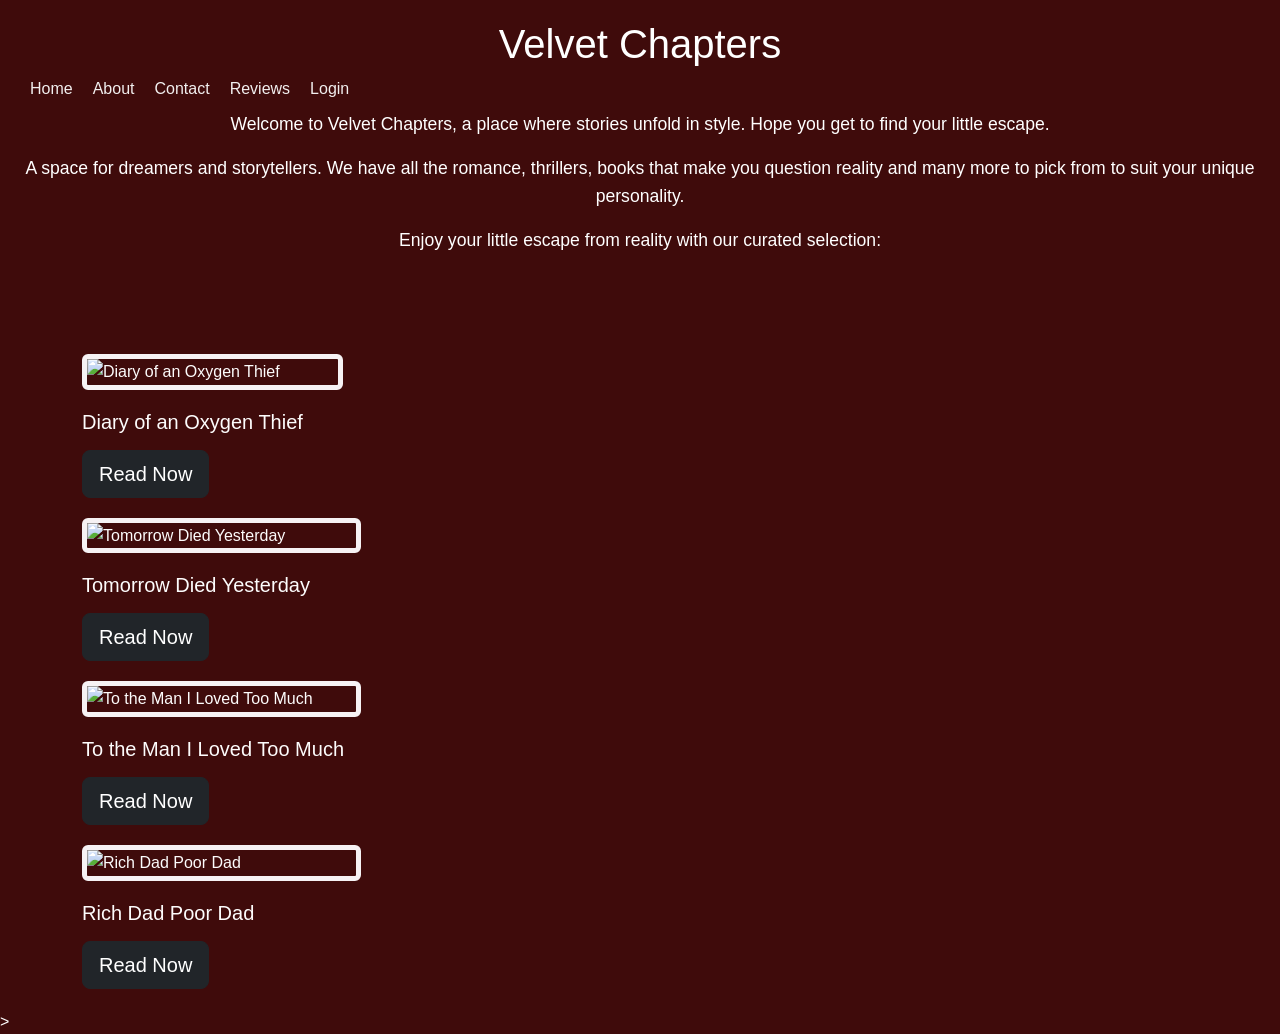
==== index.html @ 5308b716 "Add files via upload" ====
<!DOCTYPE html>
<html lang="en">
<head>
    <meta charset="UTF-8">
    <meta name="viewport" content="width=device-width, initial-scale=1.0">
    <title>velvet-chapters</title>
      <link href="https://cdn.jsdelivr.net/npm/bootstrap@5.3.0/dist/css/bootstrap.min.css" rel="stylesheet"> 
    <link rel="stylesheet" href="style.css">
</head>
<body>
    <header>
        <h1 class="text-side">Velvet Chapters</h1>

        <div class="title"> 

        </div>

        <nav class="navbar navbar-expand-lg navbar-dark bg-maroon">
                <sidebar><ul class="navbar-nav">
                <li><a href="index.html">Home</a></li>
                <li><a href="about.html">About</a></li>
                <li><a href="contact.html">Contact</a></li>
                <li><a href="reviews.html">Reviews</a></li>
                <li><a href="login.html">Login</a></li>
            </ul></nav>
            </div>

            <div class="body">
                <p>Welcome to Velvet Chapters, a place where stories unfold in style. Hope you get to find your little escape.</p>
                <p>A space for dreamers and storytellers. We have all the romance, thrillers, books that make you question reality and many more to pick from to suit your unique personality.</p> 
                <p>Enjoy your little escape from reality with our curated selection:</p>
            </div>


    </header>
    <main class="container mt-4">
        <div class="row">
 <div class="col-md-3">                                                                                  
<img src="diary of an oxygen thief image.jpg" alt="Diary of an Oxygen Thief" class="img-fluid rounded">  
<h5 class="card-title">Diary of an Oxygen Thief</h5>                                                     
<a href="diary of an oxygen thief.pdf" class="btn btn-dark btn-lg mt-3" target="_blank">                 
   Read Now                                                                                               
</a>                                                                                                     
  </div>                                                                                                 
</div>
</div>

 <div class="col-md-3">
    <img src="tomorrow died yesterday image.jpg" alt="Tomorrow Died Yesterday" class="img-fluid rounded">
 <h5 class="card-title">Tomorrow Died Yesterday</h5>
<a href="tomorrow died yesterday.pdf" class="btn btn-dark btn-lg mt-3" target="_blank">
    Read Now 
</a>
    </div>
</div>
</div>

 <div class="col-md-3">
    <img src="to the man i loved too much image.jpg" alt="To the Man I Loved Too Much" class="img-fluid rounded">
 <h5 class="card-title">To the Man I Loved Too Much</h5>
<a href="to the man i loved too much 2.pdf" class="btn btn-dark btn-lg mt-3" target="_blank">
    Read Now 
</a>
    </div>
</div>
</div>

 <div class="col-md-3">
    <img src="rich dad poor dad image.jpg" alt="Rich Dad Poor Dad" class="img-fluid rounded">
 <h5 class="card-title">Rich Dad Poor Dad</h5>
<a href="rich dad poor dad 2.pdf" class="btn btn-dark btn-lg mt-3" target="_blank">
    Read Now 
</a>
    </div>
</div>
</div>
    </main>

    <script src="https://cdn.jsdelivr.net/npm/bootstrap@5.3.0/dist/js/bootstrap.bundle.min.js"></script>
</body>>
</html>
---- style.css ----
body {
    font-family: Arial, sans-serif;
    color: #fdfcfc;
    background-color: #3f0b0b;
    margin: 0;
    padding: 0;
    line-height: 1.6;
}
header {
    background-color: #3f0b0b;
    color: rgb(255, 255, 255);
    padding: 20px;
    text-align: center;
}
header h1 {
    margin: 0;
}
nav a {
    color: rgb(242, 239, 239);
    text-decoration: none;
    margin: 0 10px;
}
nav a:hover {
    text-decoration: underline;
}
main {
    padding: 20px;
    max-width: 800px;
    margin: 0 auto;
}
main img {
    max-width: 100%;
    height: auto;
    display: block;
    margin: 20px 0;
}
footer {
    background-color: #601516;
    color: white;
    text-align: center;
    padding: 10px;
    position: fixed;
    width: 100%;
    bottom: 0;
}
p {
    font-size: 1.1em;
}
a {
    color: #f7f4f5;
    text-decoration:none
}
a:hover {
    text-decoration:underline;
}
img {
    border: 5px solid #f6f2f4;
    border-radius: 10px;
}
main a[href^="mailto:"] {
    color: #fcf7f7;
    font-weight: bold;
}
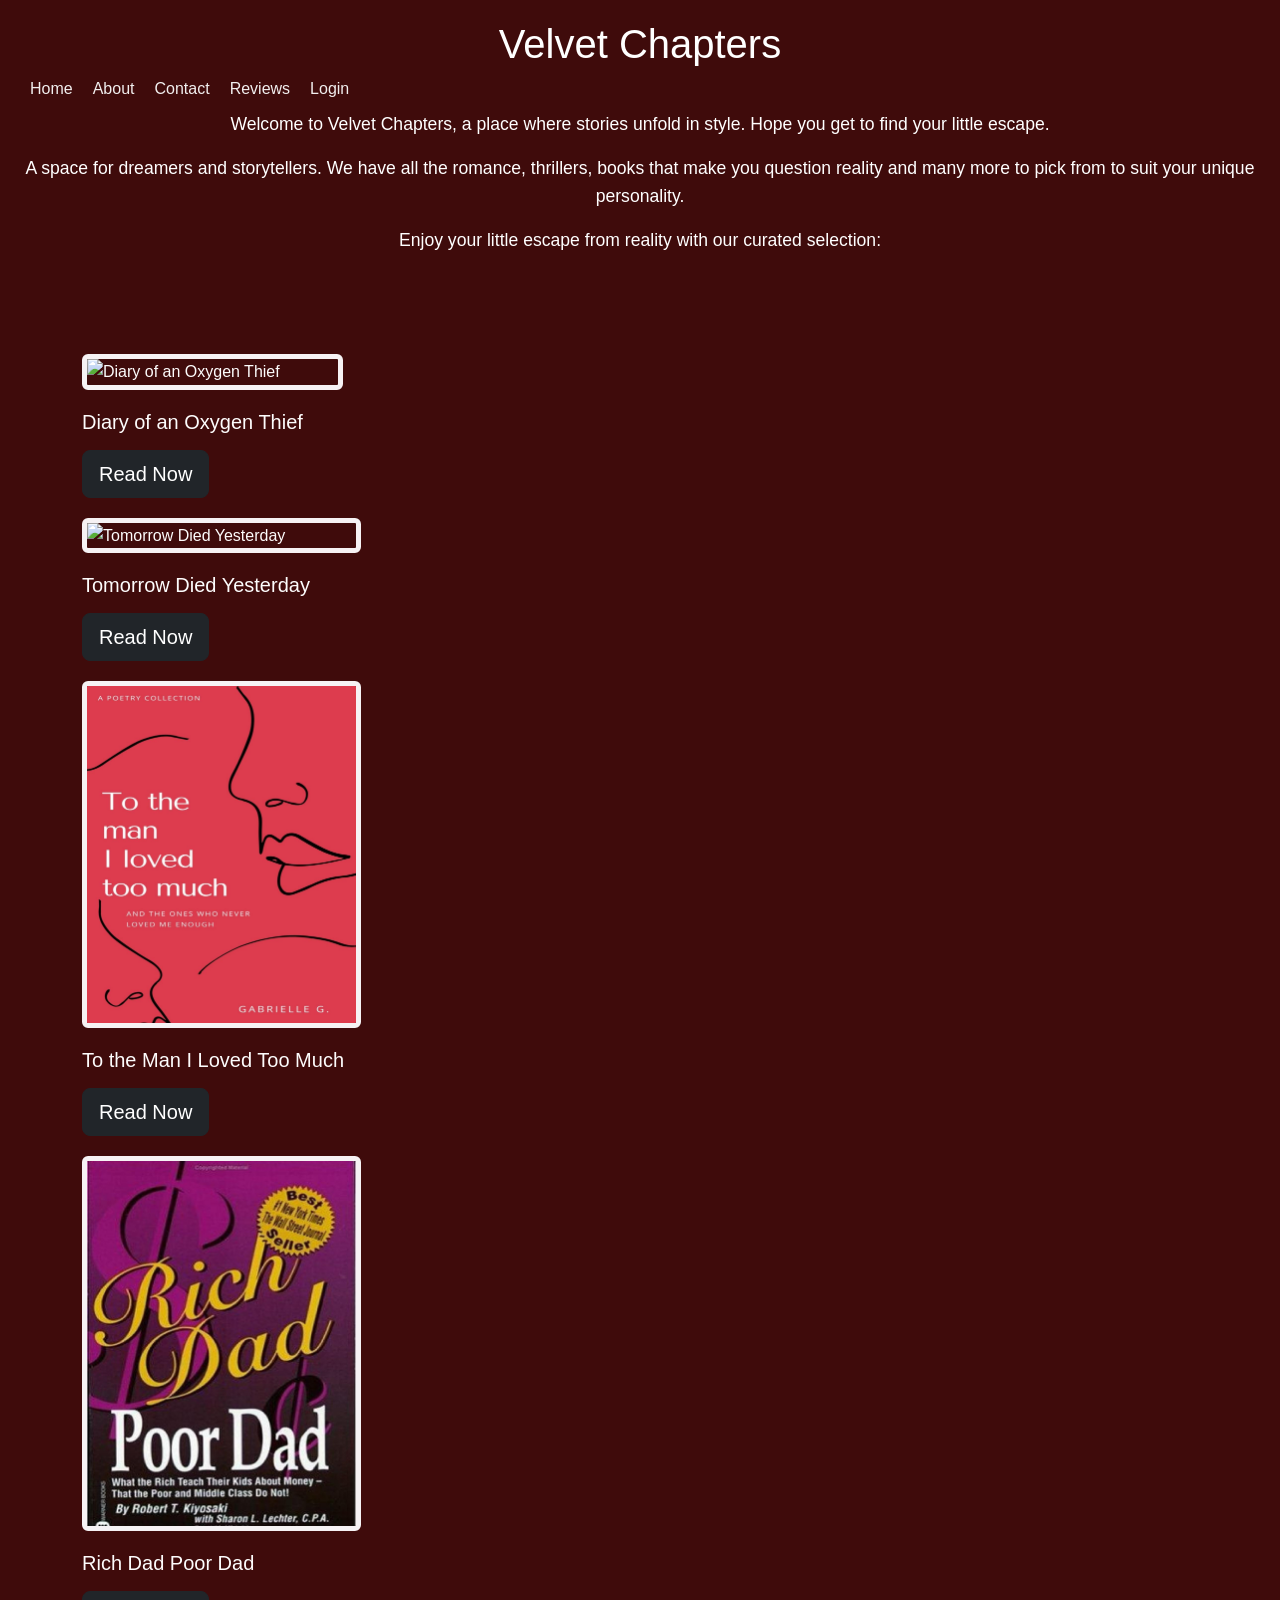
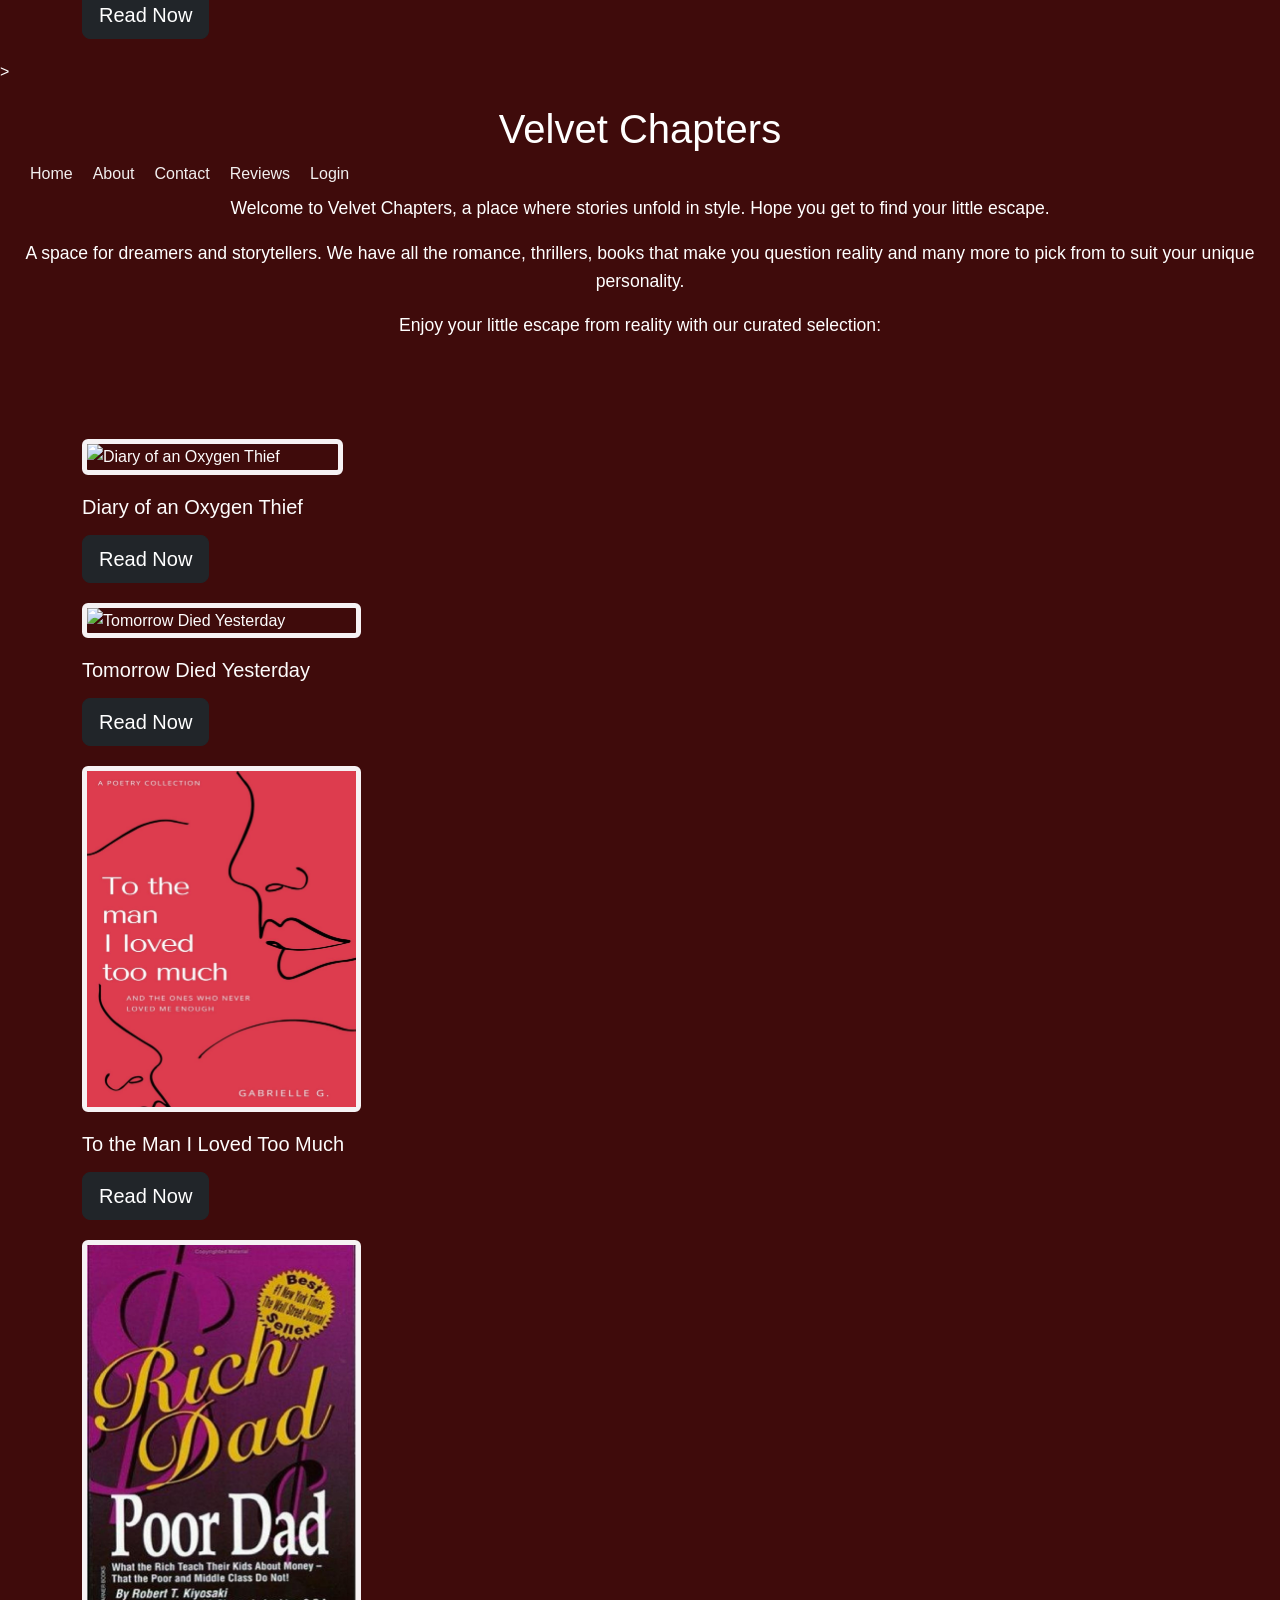
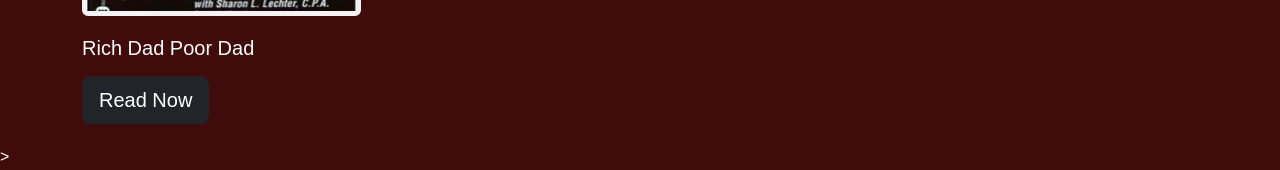
==== commit a450afcb: "Add files via upload" ====
--- a/index.html
+++ b/index.html
@@ -1,82 +1,165 @@
-<!DOCTYPE html>
-<html lang="en">
-<head>
-    <meta charset="UTF-8">
-    <meta name="viewport" content="width=device-width, initial-scale=1.0">
-    <title>velvet-chapters</title>
-      <link href="https://cdn.jsdelivr.net/npm/bootstrap@5.3.0/dist/css/bootstrap.min.css" rel="stylesheet"> 
-    <link rel="stylesheet" href="style.css">
-</head>
-<body>
-    <header>
-        <h1 class="text-side">Velvet Chapters</h1>
-
-        <div class="title"> 
-
-        </div>
-
-        <nav class="navbar navbar-expand-lg navbar-dark bg-maroon">
-                <sidebar><ul class="navbar-nav">
-                <li><a href="index.html">Home</a></li>
-                <li><a href="about.html">About</a></li>
-                <li><a href="contact.html">Contact</a></li>
-                <li><a href="reviews.html">Reviews</a></li>
-                <li><a href="login.html">Login</a></li>
-            </ul></nav>
-            </div>
-
-            <div class="body">
-                <p>Welcome to Velvet Chapters, a place where stories unfold in style. Hope you get to find your little escape.</p>
-                <p>A space for dreamers and storytellers. We have all the romance, thrillers, books that make you question reality and many more to pick from to suit your unique personality.</p> 
-                <p>Enjoy your little escape from reality with our curated selection:</p>
-            </div>
-
-
-    </header>
-    <main class="container mt-4">
-        <div class="row">
- <div class="col-md-3">                                                                                  
-<img src="diary of an oxygen thief image.jpg" alt="Diary of an Oxygen Thief" class="img-fluid rounded">  
-<h5 class="card-title">Diary of an Oxygen Thief</h5>                                                     
-<a href="diary of an oxygen thief.pdf" class="btn btn-dark btn-lg mt-3" target="_blank">                 
-   Read Now                                                                                               
-</a>                                                                                                     
-  </div>                                                                                                 
-</div>
-</div>
-
- <div class="col-md-3">
-    <img src="tomorrow died yesterday image.jpg" alt="Tomorrow Died Yesterday" class="img-fluid rounded">
- <h5 class="card-title">Tomorrow Died Yesterday</h5>
-<a href="tomorrow died yesterday.pdf" class="btn btn-dark btn-lg mt-3" target="_blank">
-    Read Now 
-</a>
-    </div>
-</div>
-</div>
-
- <div class="col-md-3">
-    <img src="to the man i loved too much image.jpg" alt="To the Man I Loved Too Much" class="img-fluid rounded">
- <h5 class="card-title">To the Man I Loved Too Much</h5>
-<a href="to the man i loved too much 2.pdf" class="btn btn-dark btn-lg mt-3" target="_blank">
-    Read Now 
-</a>
-    </div>
-</div>
-</div>
-
- <div class="col-md-3">
-    <img src="rich dad poor dad image.jpg" alt="Rich Dad Poor Dad" class="img-fluid rounded">
- <h5 class="card-title">Rich Dad Poor Dad</h5>
-<a href="rich dad poor dad 2.pdf" class="btn btn-dark btn-lg mt-3" target="_blank">
-    Read Now 
-</a>
-    </div>
-</div>
-</div>
-    </main>
-
-    <script src="https://cdn.jsdelivr.net/npm/bootstrap@5.3.0/dist/js/bootstrap.bundle.min.js"></script>
-</body>>
-</html>
-
+<!DOCTYPE html>
+<html lang="en">
+<head>
+    <meta charset="UTF-8">
+    <meta name="viewport" content="width=device-width, initial-scale=1.0">
+    <title>velvet-chapters</title>
+      <link href="https://cdn.jsdelivr.net/npm/bootstrap@5.3.0/dist/css/bootstrap.min.css" rel="stylesheet"> 
+    <link rel="stylesheet" href="style.css">
+</head>
+<body>
+    <header>
+        <h1 class="text-side">Velvet Chapters</h1>
+
+        <div class="title"> 
+
+        </div>
+
+        <nav class="navbar navbar-expand-lg navbar-dark bg-maroon">
+                <sidebar><ul class="navbar-nav">
+                <li><a href="index.html">Home</a></li>
+                <li><a href="about.html">About</a></li>
+                <li><a href="contact.html">Contact</a></li>
+                <li><a href="reviews.html">Reviews</a></li>
+                <li><a href="login.html">Login</a></li>
+            </ul></nav>
+            </div>
+
+            <div class="body">
+                <p>Welcome to Velvet Chapters, a place where stories unfold in style. Hope you get to find your little escape.</p>
+                <p>A space for dreamers and storytellers. We have all the romance, thrillers, books that make you question reality and many more to pick from to suit your unique personality.</p> 
+                <p>Enjoy your little escape from reality with our curated selection:</p>
+            </div>
+
+
+    </header>
+    <main class="container mt-4">
+        <div class="row">
+ <div class="col-md-3">                                                                                  
+<img src="diary of an oxygen thief image.jpg" alt="Diary of an Oxygen Thief" class="img-fluid rounded">  
+<h5 class="card-title">Diary of an Oxygen Thief</h5>                                                     
+<a href="diary of an oxygen thief.pdf" class="btn btn-dark btn-lg mt-3" target="_blank">                 
+   Read Now                                                                                               
+</a>                                                                                                     
+  </div>                                                                                                 
+</div>
+</div>
+
+ <div class="col-md-3">
+    <img src="tomorrow died yesterday image.jpg" alt="Tomorrow Died Yesterday" class="img-fluid rounded">
+ <h5 class="card-title">Tomorrow Died Yesterday</h5>
+<a href="tomorrow died yesterday.pdf" class="btn btn-dark btn-lg mt-3" target="_blank">
+    Read Now 
+</a>
+    </div>
+</div>
+</div>
+
+ <div class="col-md-3">
+    <img src="to the man i loved too much image.jpg" alt="To the Man I Loved Too Much" class="img-fluid rounded">
+ <h5 class="card-title">To the Man I Loved Too Much</h5>
+<a href="to the man i loved too much 2.pdf" class="btn btn-dark btn-lg mt-3" target="_blank">
+    Read Now 
+</a>
+    </div>
+</div>
+</div>
+
+ <div class="col-md-3">
+    <img src="rich dad poor dad image.jpg" alt="Rich Dad Poor Dad" class="img-fluid rounded">
+ <h5 class="card-title">Rich Dad Poor Dad</h5>
+<a href="rich dad poor dad 2.pdf" class="btn btn-dark btn-lg mt-3" target="_blank">
+    Read Now 
+</a>
+    </div>
+</div>
+</div>
+    </main>
+
+    <script src="https://cdn.jsdelivr.net/npm/bootstrap@5.3.0/dist/js/bootstrap.bundle.min.js"></script>
+</body>>
+</html>
+
+
+<!DOCTYPE html>
+<html lang="en">
+<head>
+    <meta charset="UTF-8">
+    <meta name="viewport" content="width=device-width, initial-scale=1.0">
+    <title>velvet-chapters</title>
+      <link href="https://cdn.jsdelivr.net/npm/bootstrap@5.3.0/dist/css/bootstrap.min.css" rel="stylesheet"> 
+    <link rel="stylesheet" href="style.css">
+</head>
+<body>
+    <header>
+        <h1 class="text-side">Velvet Chapters</h1>
+
+        <div class="title"> 
+
+        </div>
+
+        <nav class="navbar navbar-expand-lg navbar-dark bg-maroon">
+                <sidebar><ul class="navbar-nav">
+                <li><a href="index.html">Home</a></li>
+                <li><a href="about.html">About</a></li>
+                <li><a href="contact.html">Contact</a></li>
+                <li><a href="reviews.html">Reviews</a></li>
+                <li><a href="login.html">Login</a></li>
+            </ul></nav>
+            </div>
+
+            <div class="body">
+                <p>Welcome to Velvet Chapters, a place where stories unfold in style. Hope you get to find your little escape.</p>
+                <p>A space for dreamers and storytellers. We have all the romance, thrillers, books that make you question reality and many more to pick from to suit your unique personality.</p> 
+                <p>Enjoy your little escape from reality with our curated selection:</p>
+            </div>
+
+
+    </header>
+    <main class="container mt-4">
+        <div class="row">
+ <div class="col-md-3">                                                                                  
+<img src="diary of an oxygen thief image.jpg" alt="Diary of an Oxygen Thief" class="img-fluid rounded">  
+<h5 class="card-title">Diary of an Oxygen Thief</h5>                                                     
+<a href="diary of an oxygen thief.pdf" class="btn btn-dark btn-lg mt-3" target="_blank">                 
+   Read Now                                                                                               
+</a>                                                                                                     
+  </div>                                                                                                 
+</div>
+</div>
+
+ <div class="col-md-3">
+    <img src="tomorrow died yesterday image.jpg" alt="Tomorrow Died Yesterday" class="img-fluid rounded">
+ <h5 class="card-title">Tomorrow Died Yesterday</h5>
+<a href="tomorrow died yesterday.pdf" class="btn btn-dark btn-lg mt-3" target="_blank">
+    Read Now 
+</a>
+    </div>
+</div>
+</div>
+
+ <div class="col-md-3">
+    <img src="to the man i loved too much image.jpg" alt="To the Man I Loved Too Much" class="img-fluid rounded">
+ <h5 class="card-title">To the Man I Loved Too Much</h5>
+<a href="to the man i loved too much 2.pdf" class="btn btn-dark btn-lg mt-3" target="_blank">
+    Read Now 
+</a>
+    </div>
+</div>
+</div>
+
+ <div class="col-md-3">
+    <img src="rich dad poor dad image.jpg" alt="Rich Dad Poor Dad" class="img-fluid rounded">
+ <h5 class="card-title">Rich Dad Poor Dad</h5>
+<a href="rich dad poor dad 2.pdf" class="btn btn-dark btn-lg mt-3" target="_blank">
+    Read Now 
+</a>
+    </div>
+</div>
+</div>
+    </main>
+
+    <script src="https://cdn.jsdelivr.net/npm/bootstrap@5.3.0/dist/js/bootstrap.bundle.min.js"></script>
+</body>>
+</html>
+
--- a/style.css
+++ b/style.css
@@ -1,63 +1,126 @@
-body {
-    font-family: Arial, sans-serif;
-    color: #fdfcfc;
-    background-color: #3f0b0b;
-    margin: 0;
-    padding: 0;
-    line-height: 1.6;
-}
-header {
-    background-color: #3f0b0b;
-    color: rgb(255, 255, 255);
-    padding: 20px;
-    text-align: center;
-}
-header h1 {
-    margin: 0;
-}
-nav a {
-    color: rgb(242, 239, 239);
-    text-decoration: none;
-    margin: 0 10px;
-}
-nav a:hover {
-    text-decoration: underline;
-}
-main {
-    padding: 20px;
-    max-width: 800px;
-    margin: 0 auto;
-}
-main img {
-    max-width: 100%;
-    height: auto;
-    display: block;
-    margin: 20px 0;
-}
-footer {
-    background-color: #601516;
-    color: white;
-    text-align: center;
-    padding: 10px;
-    position: fixed;
-    width: 100%;
-    bottom: 0;
-}
-p {
-    font-size: 1.1em;
-}
-a {
-    color: #f7f4f5;
-    text-decoration:none
-}
-a:hover {
-    text-decoration:underline;
-}
-img {
-    border: 5px solid #f6f2f4;
-    border-radius: 10px;
-}
-main a[href^="mailto:"] {
-    color: #fcf7f7;
-    font-weight: bold;
+body {
+    font-family: Arial, sans-serif;
+    color: #fdfcfc;
+    background-color: #3f0b0b;
+    margin: 0;
+    padding: 0;
+    line-height: 1.6;
+}
+header {
+    background-color: #3f0b0b;
+    color: rgb(255, 255, 255);
+    padding: 20px;
+    text-align: center;
+}
+header h1 {
+    margin: 0;
+}
+nav a {
+    color: rgb(242, 239, 239);
+    text-decoration: none;
+    margin: 0 10px;
+}
+nav a:hover {
+    text-decoration: underline;
+}
+main {
+    padding: 20px;
+    max-width: 800px;
+    margin: 0 auto;
+}
+main img {
+    max-width: 100%;
+    height: auto;
+    display: block;
+    margin: 20px 0;
+}
+footer {
+    background-color: #601516;
+    color: white;
+    text-align: center;
+    padding: 10px;
+    position: fixed;
+    width: 100%;
+    bottom: 0;
+}
+p {
+    font-size: 1.1em;
+}
+a {
+    color: #f7f4f5;
+    text-decoration:none
+}
+a:hover {
+    text-decoration:underline;
+}
+img {
+    border: 5px solid #f6f2f4;
+    border-radius: 10px;
+}
+main a[href^="mailto:"] {
+    color: #fcf7f7;
+    font-weight: bold;
+}
+body {
+    font-family: Arial, sans-serif;
+    color: #fdfcfc;
+    background-color: #3f0b0b;
+    margin: 0;
+    padding: 0;
+    line-height: 1.6;
+}
+header {
+    background-color: #3f0b0b;
+    color: rgb(255, 255, 255);
+    padding: 20px;
+    text-align: center;
+}
+header h1 {
+    margin: 0;
+}
+nav a {
+    color: rgb(242, 239, 239);
+    text-decoration: none;
+    margin: 0 10px;
+}
+nav a:hover {
+    text-decoration: underline;
+}
+main {
+    padding: 20px;
+    max-width: 800px;
+    margin: 0 auto;
+}
+main img {
+    max-width: 100%;
+    height: auto;
+    display: block;
+    margin: 20px 0;
+}
+footer {
+    background-color: #601516;
+    color: white;
+    text-align: center;
+    padding: 10px;
+    position: fixed;
+    width: 100%;
+    bottom: 0;
+}
+p {
+    font-size: 1.1em;
+}
+a {
+    color: #f7f4f5;
+    text-decoration:none
+}
+a:hover {
+    text-decoration:underline;
+}
+img {
+    border: 5px solid #f6f2f4;
+    border-radius: 10px;
+}
+main a[href^="mailto:"] {
+    color: #fcf7f7;
+    font-weight: bold;
 }
--- a/style.css
+++ b/style.css
@@ -1,63 +1,126 @@
-body {
-    font-family: Arial, sans-serif;
-    color: #fdfcfc;
-    background-color: #3f0b0b;
-    margin: 0;
-    padding: 0;
-    line-height: 1.6;
-}
-header {
-    background-color: #3f0b0b;
-    color: rgb(255, 255, 255);
-    padding: 20px;
-    text-align: center;
-}
-header h1 {
-    margin: 0;
-}
-nav a {
-    color: rgb(242, 239, 239);
-    text-decoration: none;
-    margin: 0 10px;
-}
-nav a:hover {
-    text-decoration: underline;
-}
-main {
-    padding: 20px;
-    max-width: 800px;
-    margin: 0 auto;
-}
-main img {
-    max-width: 100%;
-    height: auto;
-    display: block;
-    margin: 20px 0;
-}
-footer {
-    background-color: #601516;
-    color: white;
-    text-align: center;
-    padding: 10px;
-    position: fixed;
-    width: 100%;
-    bottom: 0;
-}
-p {
-    font-size: 1.1em;
-}
-a {
-    color: #f7f4f5;
-    text-decoration:none
-}
-a:hover {
-    text-decoration:underline;
-}
-img {
-    border: 5px solid #f6f2f4;
-    border-radius: 10px;
-}
-main a[href^="mailto:"] {
-    color: #fcf7f7;
-    font-weight: bold;
+body {
+    font-family: Arial, sans-serif;
+    color: #fdfcfc;
+    background-color: #3f0b0b;
+    margin: 0;
+    padding: 0;
+    line-height: 1.6;
+}
+header {
+    background-color: #3f0b0b;
+    color: rgb(255, 255, 255);
+    padding: 20px;
+    text-align: center;
+}
+header h1 {
+    margin: 0;
+}
+nav a {
+    color: rgb(242, 239, 239);
+    text-decoration: none;
+    margin: 0 10px;
+}
+nav a:hover {
+    text-decoration: underline;
+}
+main {
+    padding: 20px;
+    max-width: 800px;
+    margin: 0 auto;
+}
+main img {
+    max-width: 100%;
+    height: auto;
+    display: block;
+    margin: 20px 0;
+}
+footer {
+    background-color: #601516;
+    color: white;
+    text-align: center;
+    padding: 10px;
+    position: fixed;
+    width: 100%;
+    bottom: 0;
+}
+p {
+    font-size: 1.1em;
+}
+a {
+    color: #f7f4f5;
+    text-decoration:none
+}
+a:hover {
+    text-decoration:underline;
+}
+img {
+    border: 5px solid #f6f2f4;
+    border-radius: 10px;
+}
+main a[href^="mailto:"] {
+    color: #fcf7f7;
+    font-weight: bold;
+}
+body {
+    font-family: Arial, sans-serif;
+    color: #fdfcfc;
+    background-color: #3f0b0b;
+    margin: 0;
+    padding: 0;
+    line-height: 1.6;
+}
+header {
+    background-color: #3f0b0b;
+    color: rgb(255, 255, 255);
+    padding: 20px;
+    text-align: center;
+}
+header h1 {
+    margin: 0;
+}
+nav a {
+    color: rgb(242, 239, 239);
+    text-decoration: none;
+    margin: 0 10px;
+}
+nav a:hover {
+    text-decoration: underline;
+}
+main {
+    padding: 20px;
+    max-width: 800px;
+    margin: 0 auto;
+}
+main img {
+    max-width: 100%;
+    height: auto;
+    display: block;
+    margin: 20px 0;
+}
+footer {
+    background-color: #601516;
+    color: white;
+    text-align: center;
+    padding: 10px;
+    position: fixed;
+    width: 100%;
+    bottom: 0;
+}
+p {
+    font-size: 1.1em;
+}
+a {
+    color: #f7f4f5;
+    text-decoration:none
+}
+a:hover {
+    text-decoration:underline;
+}
+img {
+    border: 5px solid #f6f2f4;
+    border-radius: 10px;
+}
+main a[href^="mailto:"] {
+    color: #fcf7f7;
+    font-weight: bold;
 }
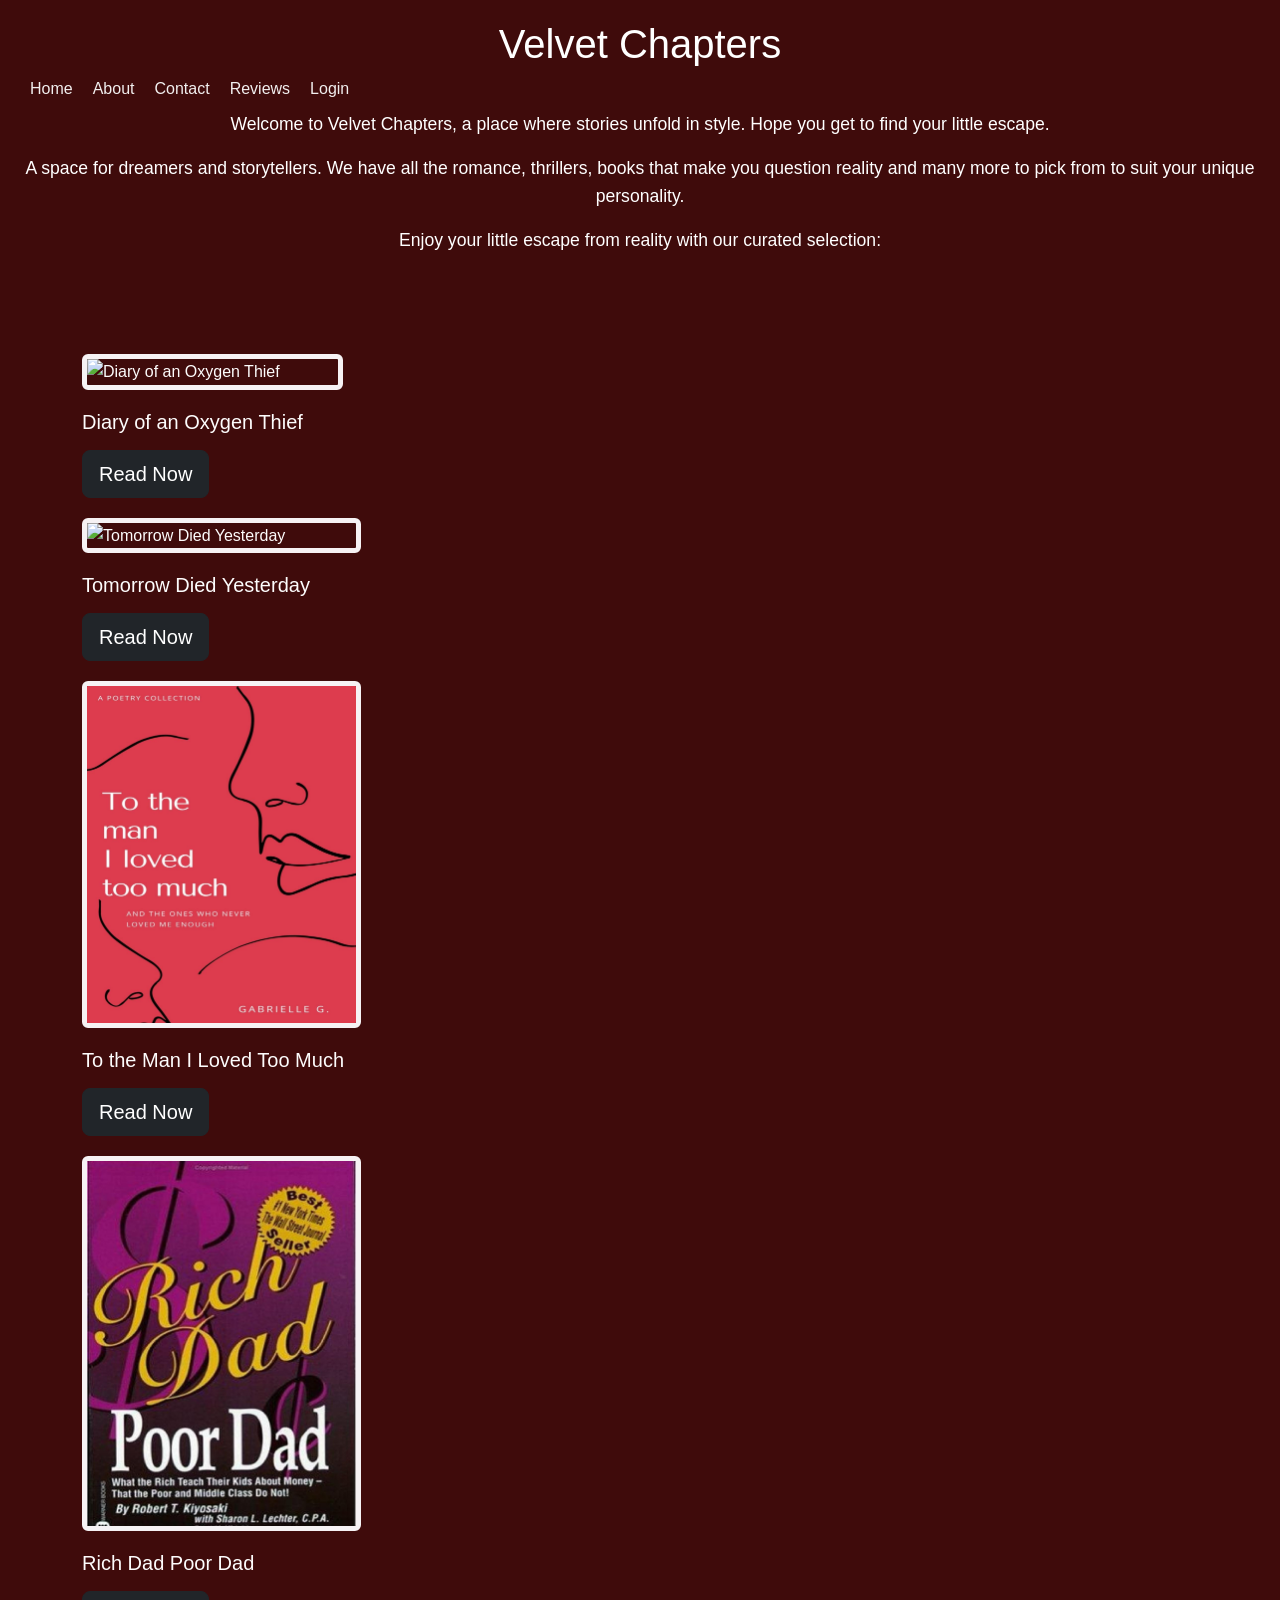
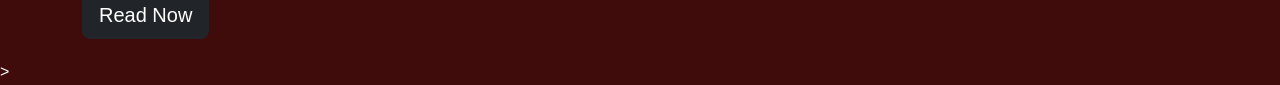
==== commit dca975e4: "Add files via upload" ====
--- a/index.html
+++ b/index.html
@@ -80,86 +80,3 @@
 </body>>
 </html>
 
-
-<!DOCTYPE html>
-<html lang="en">
-<head>
-    <meta charset="UTF-8">
-    <meta name="viewport" content="width=device-width, initial-scale=1.0">
-    <title>velvet-chapters</title>
-      <link href="https://cdn.jsdelivr.net/npm/bootstrap@5.3.0/dist/css/bootstrap.min.css" rel="stylesheet"> 
-    <link rel="stylesheet" href="style.css">
-</head>
-<body>
-    <header>
-        <h1 class="text-side">Velvet Chapters</h1>
-
-        <div class="title"> 
-
-        </div>
-
-        <nav class="navbar navbar-expand-lg navbar-dark bg-maroon">
-                <sidebar><ul class="navbar-nav">
-                <li><a href="index.html">Home</a></li>
-                <li><a href="about.html">About</a></li>
-                <li><a href="contact.html">Contact</a></li>
-                <li><a href="reviews.html">Reviews</a></li>
-                <li><a href="login.html">Login</a></li>
-            </ul></nav>
-            </div>
-
-            <div class="body">
-                <p>Welcome to Velvet Chapters, a place where stories unfold in style. Hope you get to find your little escape.</p>
-                <p>A space for dreamers and storytellers. We have all the romance, thrillers, books that make you question reality and many more to pick from to suit your unique personality.</p> 
-                <p>Enjoy your little escape from reality with our curated selection:</p>
-            </div>
-
-
-    </header>
-    <main class="container mt-4">
-        <div class="row">
- <div class="col-md-3">                                                                                  
-<img src="diary of an oxygen thief image.jpg" alt="Diary of an Oxygen Thief" class="img-fluid rounded">  
-<h5 class="card-title">Diary of an Oxygen Thief</h5>                                                     
-<a href="diary of an oxygen thief.pdf" class="btn btn-dark btn-lg mt-3" target="_blank">                 
-   Read Now                                                                                               
-</a>                                                                                                     
-  </div>                                                                                                 
-</div>
-</div>
-
- <div class="col-md-3">
-    <img src="tomorrow died yesterday image.jpg" alt="Tomorrow Died Yesterday" class="img-fluid rounded">
- <h5 class="card-title">Tomorrow Died Yesterday</h5>
-<a href="tomorrow died yesterday.pdf" class="btn btn-dark btn-lg mt-3" target="_blank">
-    Read Now 
-</a>
-    </div>
-</div>
-</div>
-
- <div class="col-md-3">
-    <img src="to the man i loved too much image.jpg" alt="To the Man I Loved Too Much" class="img-fluid rounded">
- <h5 class="card-title">To the Man I Loved Too Much</h5>
-<a href="to the man i loved too much 2.pdf" class="btn btn-dark btn-lg mt-3" target="_blank">
-    Read Now 
-</a>
-    </div>
-</div>
-</div>
-
- <div class="col-md-3">
-    <img src="rich dad poor dad image.jpg" alt="Rich Dad Poor Dad" class="img-fluid rounded">
- <h5 class="card-title">Rich Dad Poor Dad</h5>
-<a href="rich dad poor dad 2.pdf" class="btn btn-dark btn-lg mt-3" target="_blank">
-    Read Now 
-</a>
-    </div>
-</div>
-</div>
-    </main>
-
-    <script src="https://cdn.jsdelivr.net/npm/bootstrap@5.3.0/dist/js/bootstrap.bundle.min.js"></script>
-</body>>
-</html>
-
--- a/style.css
+++ b/style.css
@@ -61,66 +61,7 @@
     color: #fcf7f7;
     font-weight: bold;
 }
-body {
-    font-family: Arial, sans-serif;
+main a[href^="mailto:"]:hover {
     color: #fdfcfc;
-    background-color: #3f0b0b;
-    margin: 0;
-    padding: 0;
-    line-height: 1.6;
-}
-header {
-    background-color: #3f0b0b;
-    color: rgb(255, 255, 255);
-    padding: 20px;
-    text-align: center;
-}
-header h1 {
-    margin: 0;
-}
-nav a {
-    color: rgb(242, 239, 239);
-    text-decoration: none;
-    margin: 0 10px;
-}
-nav a:hover {
     text-decoration: underline;
-}
-main {
-    padding: 20px;
-    max-width: 800px;
-    margin: 0 auto;
-}
-main img {
-    max-width: 100%;
-    height: auto;
-    display: block;
-    margin: 20px 0;
-}
-footer {
-    background-color: #601516;
-    color: white;
-    text-align: center;
-    padding: 10px;
-    position: fixed;
-    width: 100%;
-    bottom: 0;
-}
-p {
-    font-size: 1.1em;
-}
-a {
-    color: #f7f4f5;
-    text-decoration:none
-}
-a:hover {
-    text-decoration:underline;
-}
-img {
-    border: 5px solid #f6f2f4;
-    border-radius: 10px;
-}
-main a[href^="mailto:"] {
-    color: #fcf7f7;
-    font-weight: bold;
 }
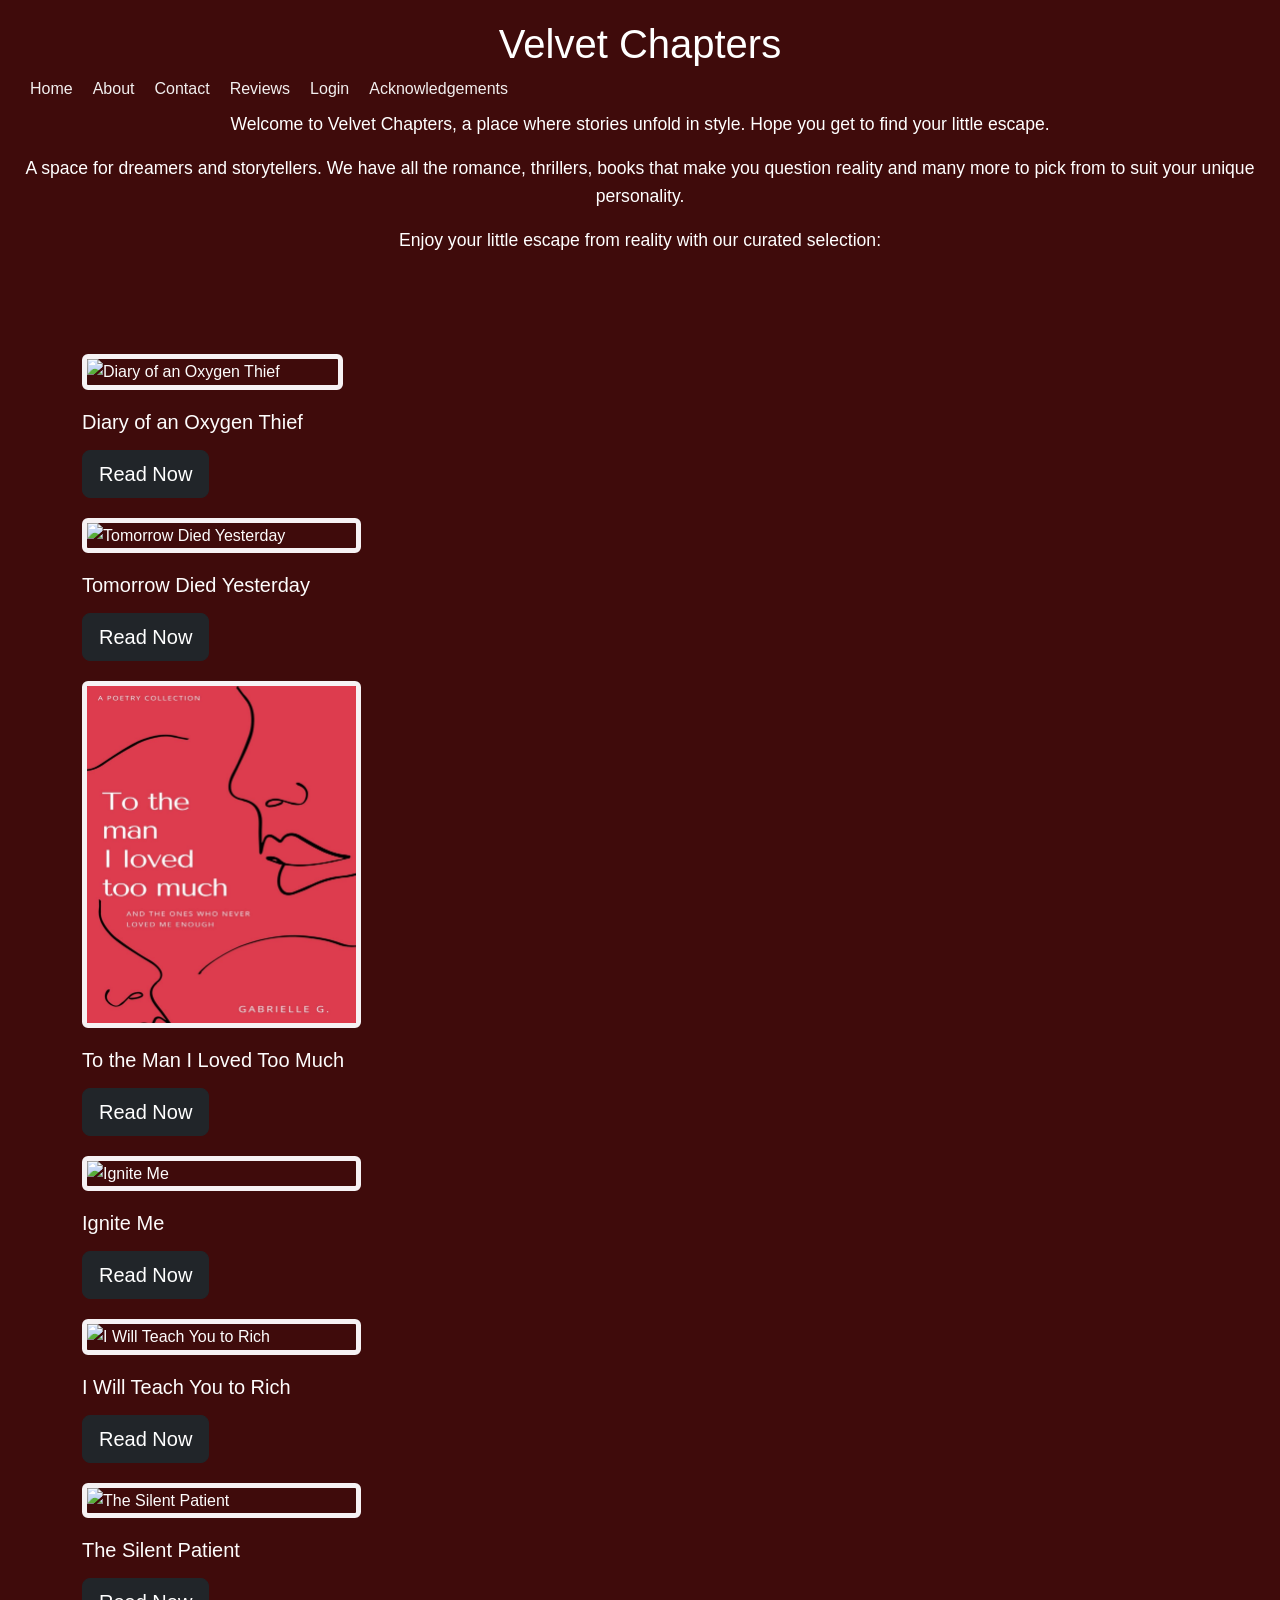
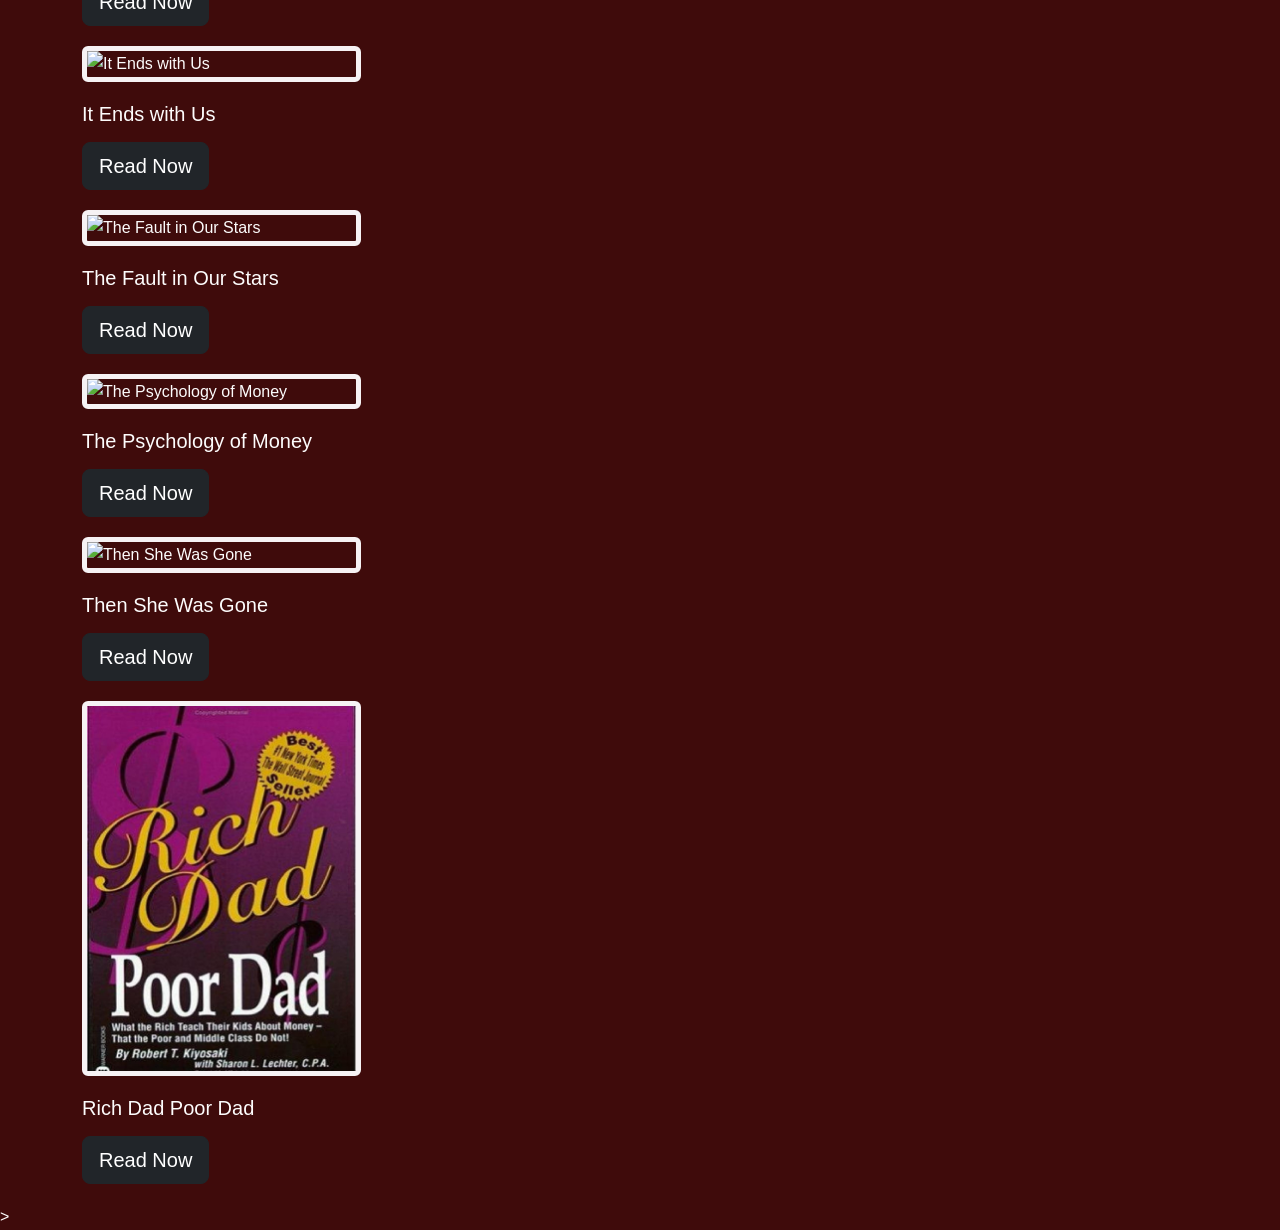
==== commit 1d768a3d: "Add files via upload" ====
--- a/index.html
+++ b/index.html
@@ -22,6 +22,8 @@
                 <li><a href="contact.html">Contact</a></li>
                 <li><a href="reviews.html">Reviews</a></li>
                 <li><a href="login.html">Login</a></li>
+                <li><a href="acknowledgements.html">Acknowledgements</a></li>
+                </ul></sidebar>
             </ul></nav>
             </div>
 
@@ -65,6 +67,76 @@
 </div>
 </div>
 
+<div class="col-md-3">
+    <img src="ignite me.jpeg" alt="Ignite Me" class="img-fluid rounded">
+ <h5 class="card-title">Ignite Me</h5>
+<a href="ignite me.pdf" class="btn btn-dark btn-lg mt-3" target="_blank">
+    Read Now 
+</a>
+    </div>
+</div>
+</div>
+
+<div class="col-md-3">
+    <img src="i will teach you to rich.jpeg" alt="I Will Teach You to Rich" class="img-fluid rounded">
+ <h5 class="card-title">I Will Teach You to Rich</h5>
+<a href="i will teach you to rich.pdf" class="btn btn-dark btn-lg mt-3" target="_blank">
+    Read Now 
+</a>
+    </div>
+</div>
+</div>
+
+<div class="col-md-3">
+    <img src="the silent patient.jpeg" alt="The Silent Patient" class="img-fluid rounded">
+ <h5 class="card-title">The Silent Patient</h5>
+<a href="the silent patient.pdf" class="btn btn-dark btn-lg mt-3" target="_blank">
+    Read Now 
+</a>
+    </div>
+</div>
+</div>
+
+<div class="col-md-3">
+    <img src="it ends with us.jpeg" alt="It Ends with Us" class="img-fluid rounded">
+ <h5 class="card-title">It Ends with Us</h5>
+<a href="it ends with us.pdf" class="btn btn-dark btn-lg mt-3" target="_blank">
+    Read Now 
+</a>
+    </div>
+</div>
+</div>
+
+<div class="col-md-3">
+    <img src="the fault in our stars.jpeg" alt="The Fault in Our Stars" class="img-fluid rounded">
+ <h5 class="card-title">The Fault in Our Stars</h5>
+<a href="the fault in our stars.pdf" class="btn btn-dark btn-lg mt-3" target="_blank">
+    Read Now 
+</a>
+    </div>
+</div>
+</div>
+
+<div class="col-md-3">
+    <img src="the psychology of money.jpeg" alt="The Psychology of Money" class="img-fluid rounded">
+ <h5 class="card-title">The Psychology of Money</h5>
+<a href="the psychology of money.pdf" class="btn btn-dark btn-lg mt-3" target="_blank">
+    Read Now 
+</a>
+    </div>
+</div>
+</div>
+
+<div class="col-md-3">
+    <img src="then she was gone.jpeg" alt="Then She Was Gone" class="img-fluid rounded">
+ <h5 class="card-title">Then She Was Gone</h5>
+<a href="then she was gone.pdf" class="btn btn-dark btn-lg mt-3" target="_blank">
+    Read Now 
+</a>
+    </div>
+</div>
+</div>
+
  <div class="col-md-3">
     <img src="rich dad poor dad image.jpg" alt="Rich Dad Poor Dad" class="img-fluid rounded">
  <h5 class="card-title">Rich Dad Poor Dad</h5>
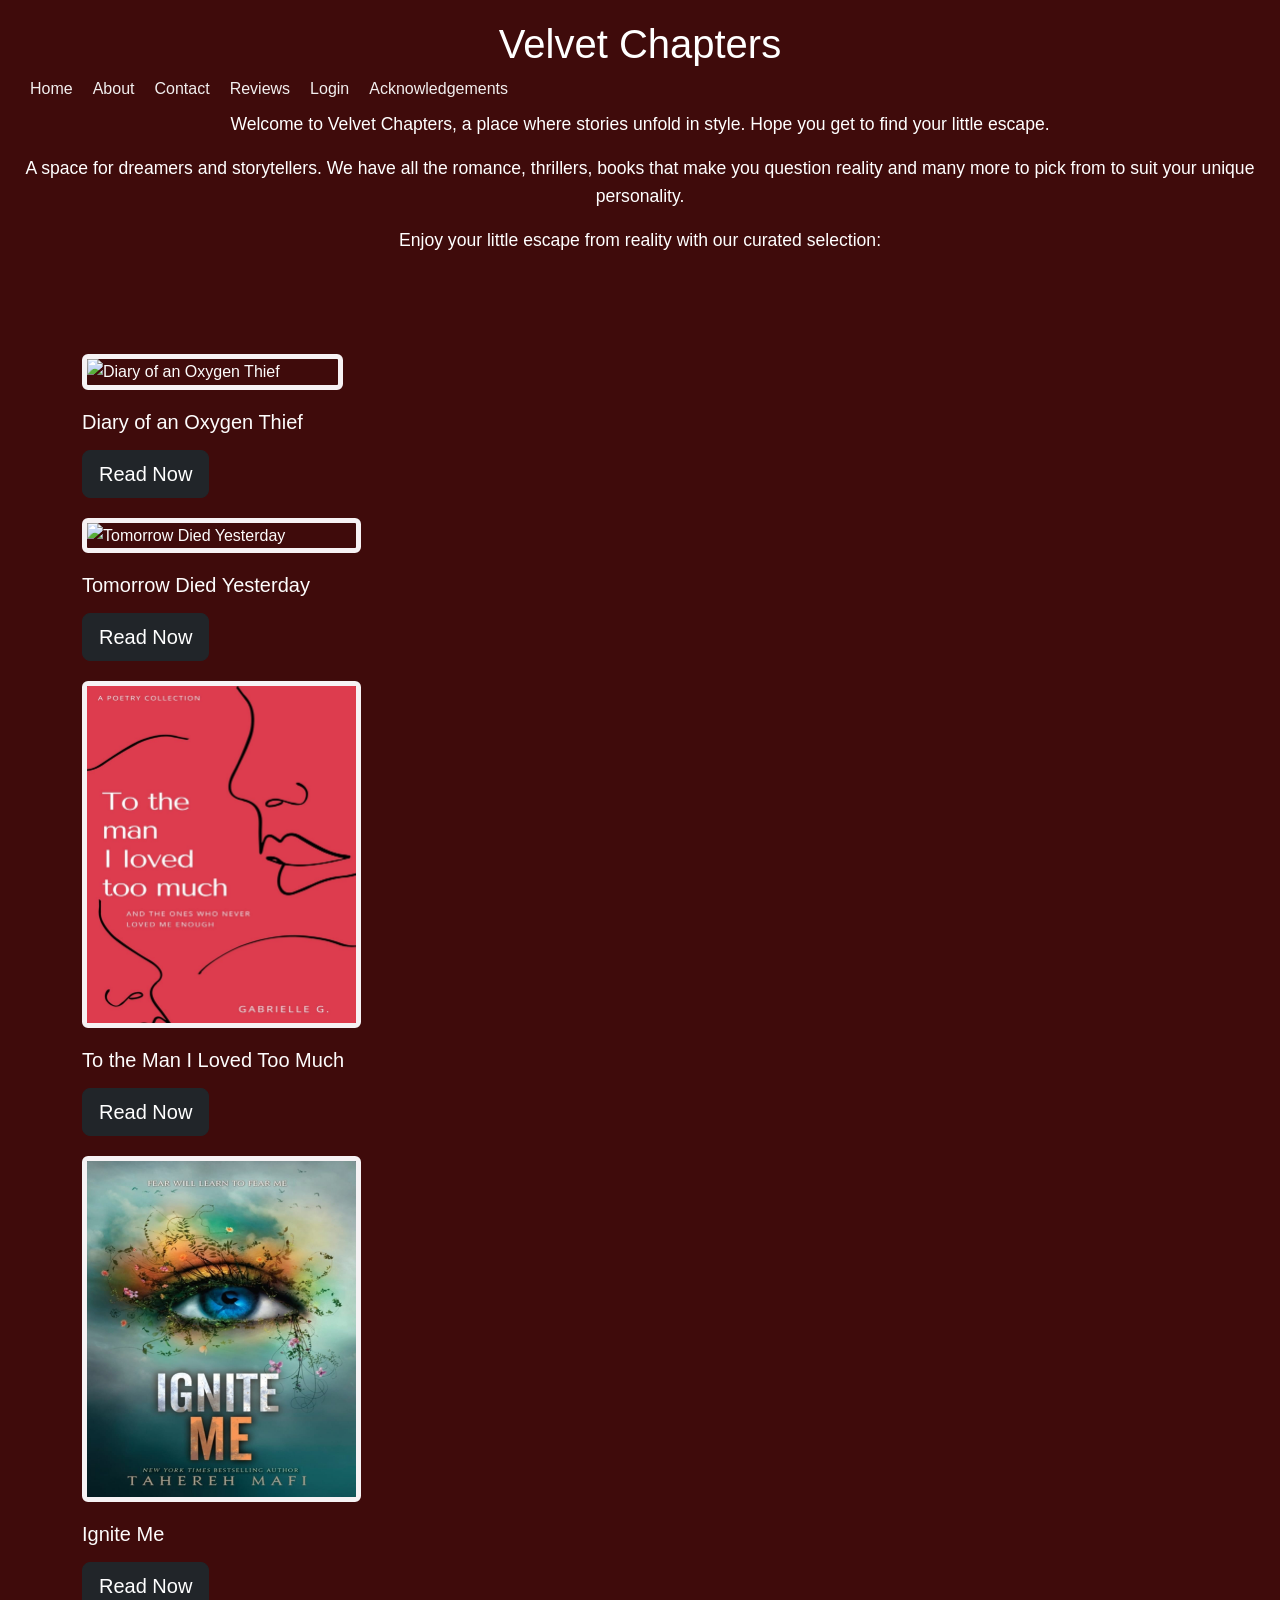
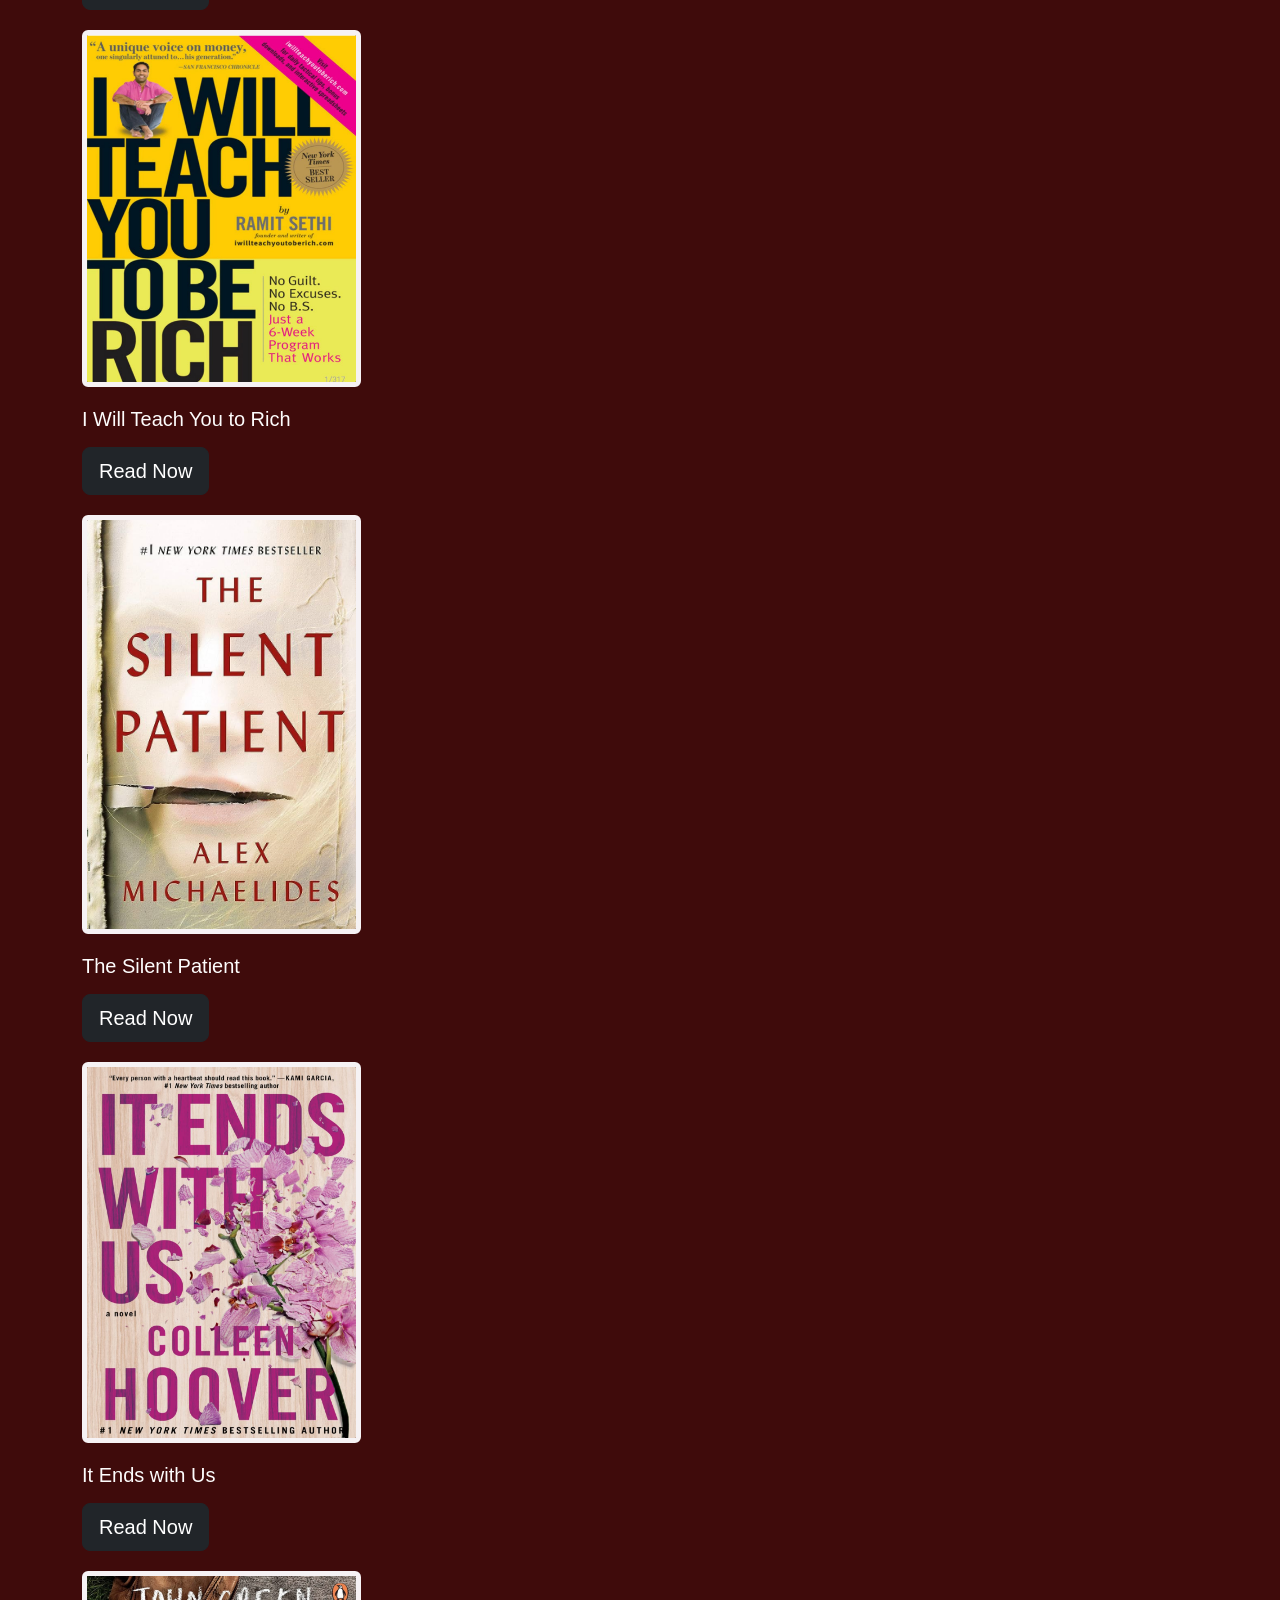
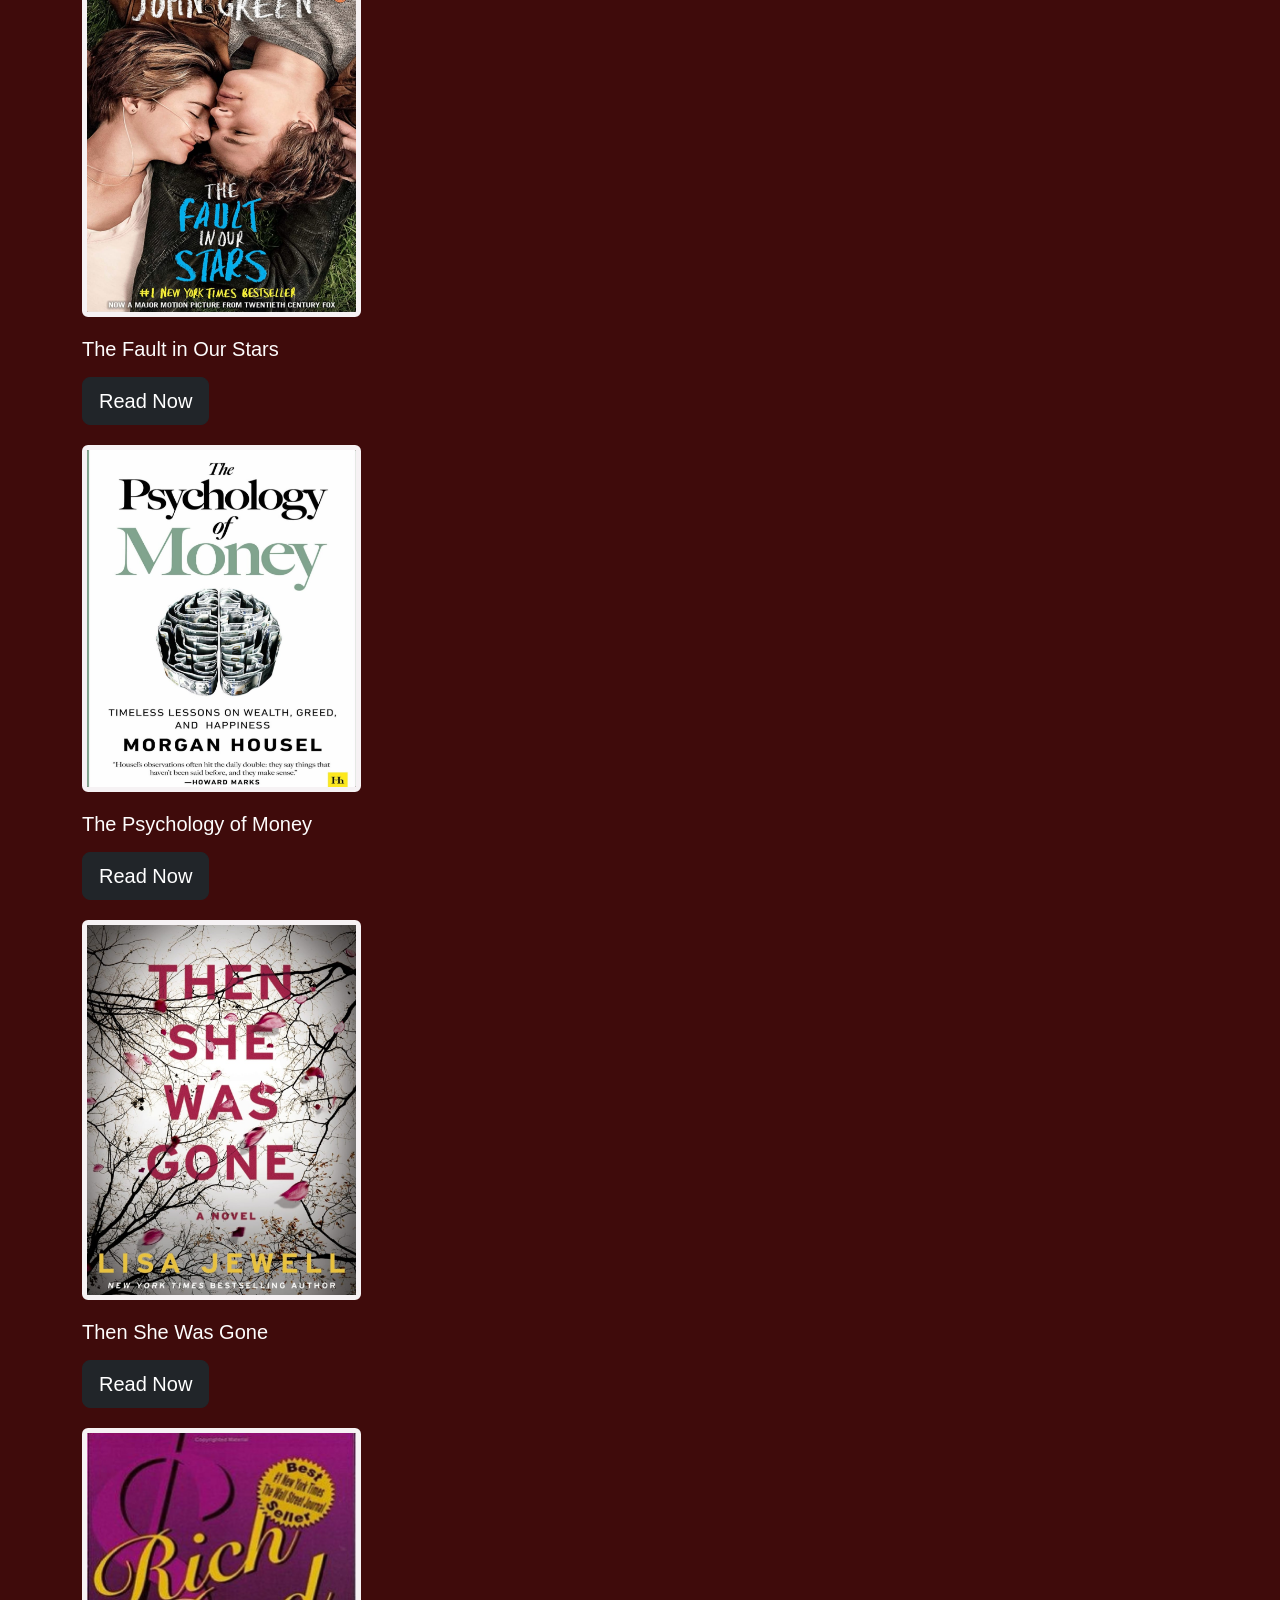
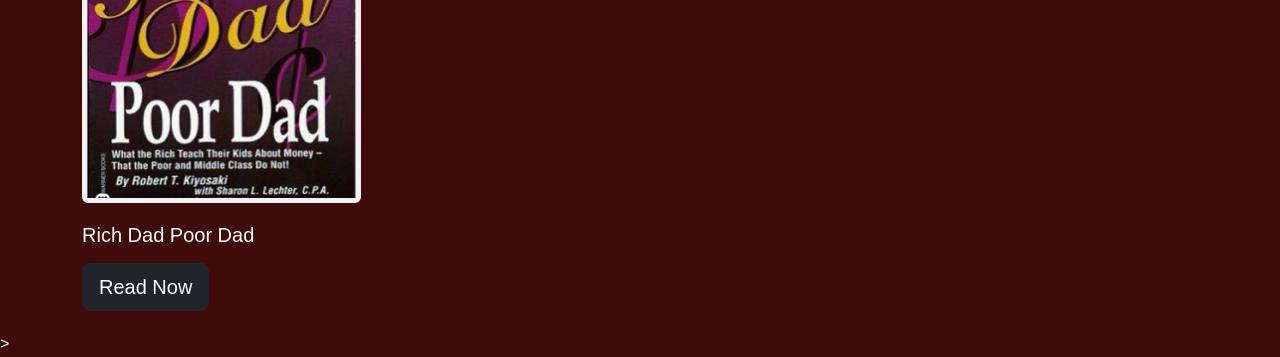
==== commit e875c867: "Add files via upload" ====
--- a/index.html
+++ b/index.html
@@ -60,7 +60,7 @@
  <div class="col-md-3">
     <img src="to the man i loved too much image.jpg" alt="To the Man I Loved Too Much" class="img-fluid rounded">
  <h5 class="card-title">To the Man I Loved Too Much</h5>
-<a href="to the man i loved too much 2.pdf" class="btn btn-dark btn-lg mt-3" target="_blank">
+<a href="to the man i loved too much.pdf" class="btn btn-dark btn-lg mt-3" target="_blank">
     Read Now 
 </a>
     </div>
--- a/style.css
+++ b/style.css
@@ -64,4 +64,4 @@
 main a[href^="mailto:"]:hover {
     color: #fdfcfc;
     text-decoration: underline;
-}+}
